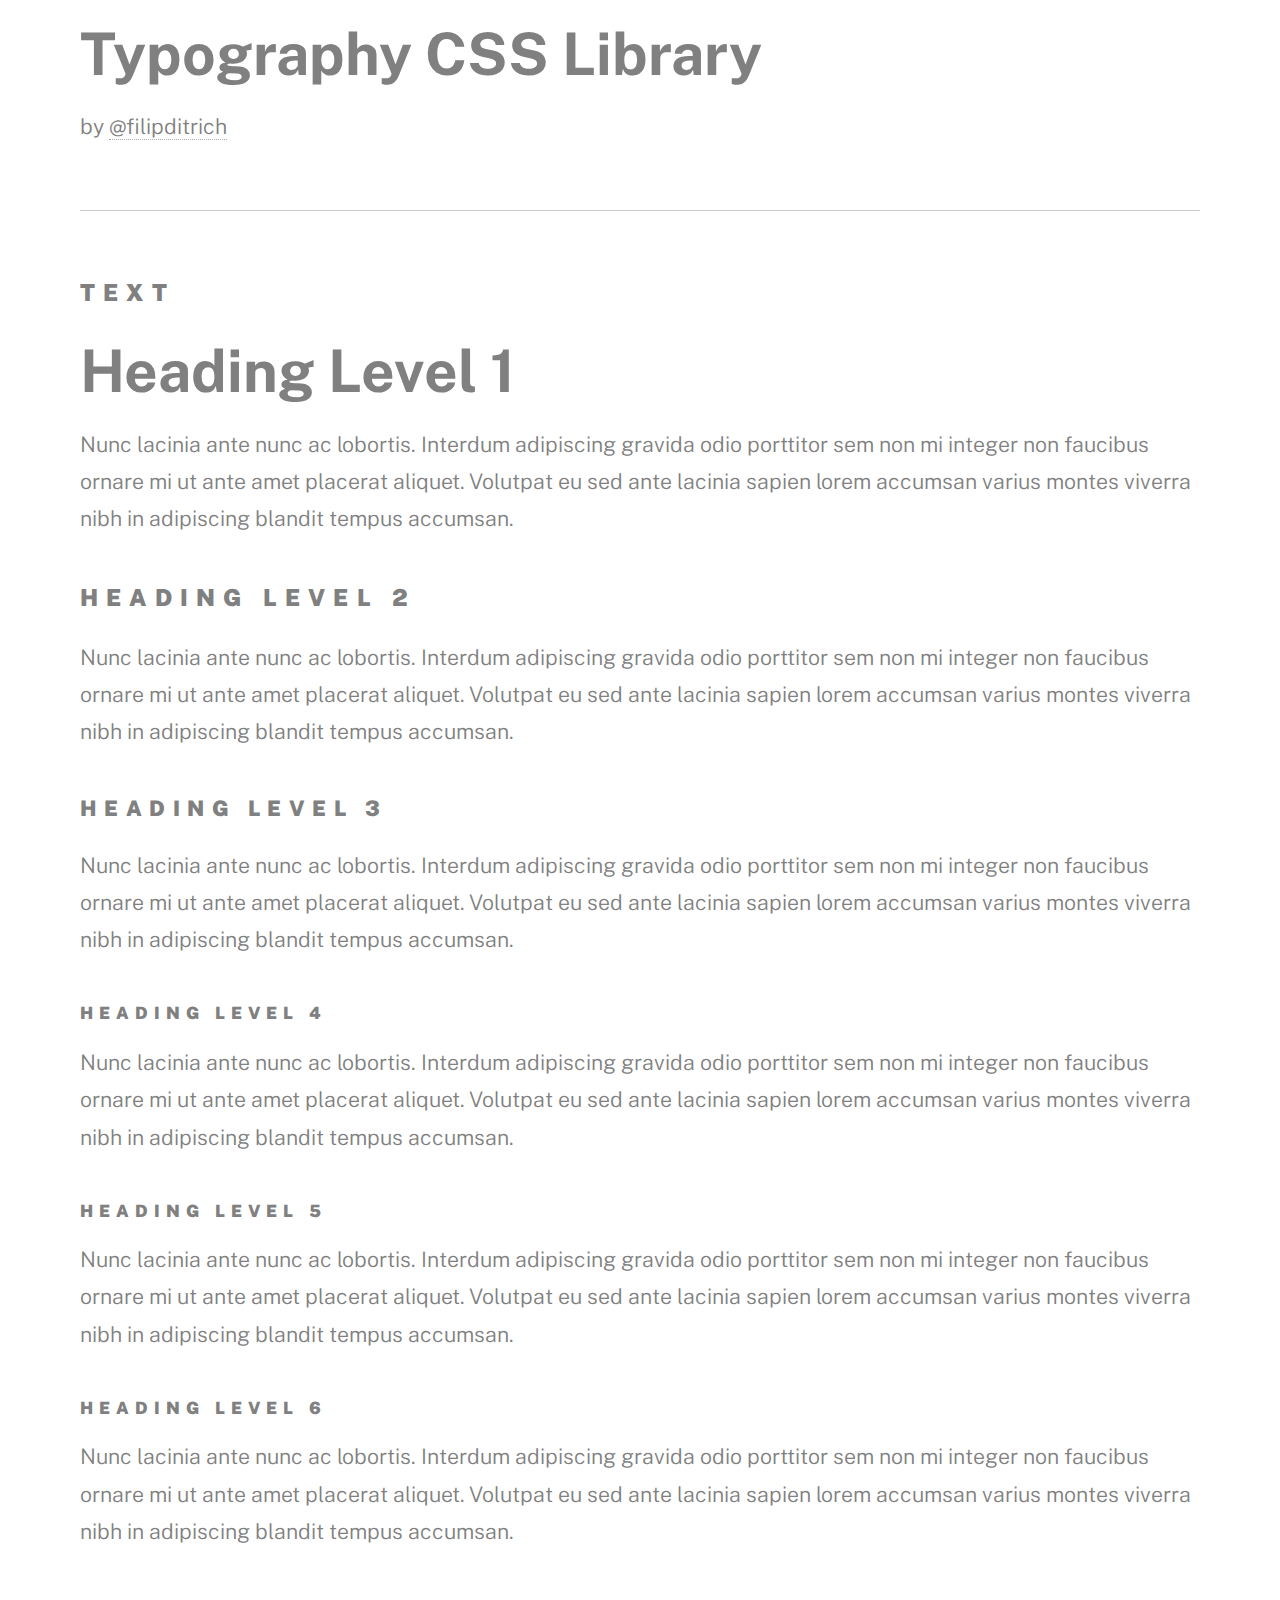
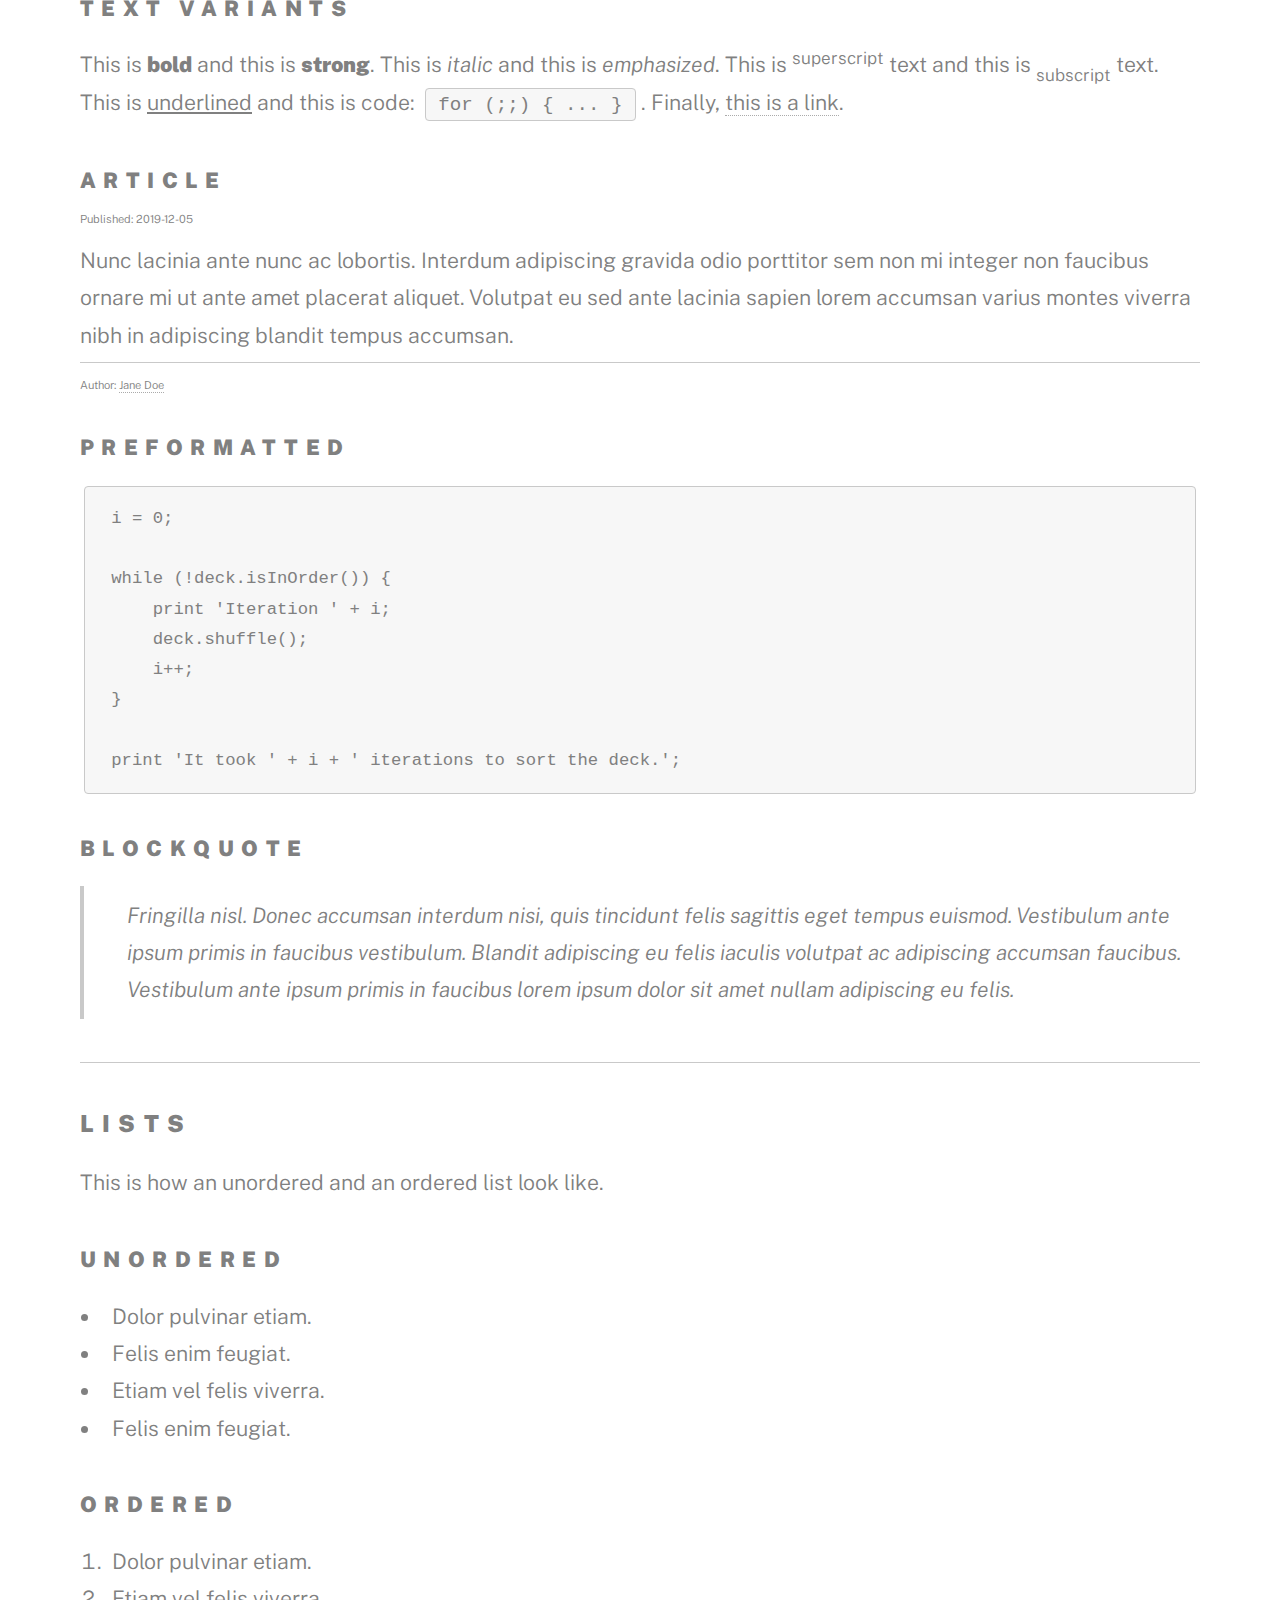
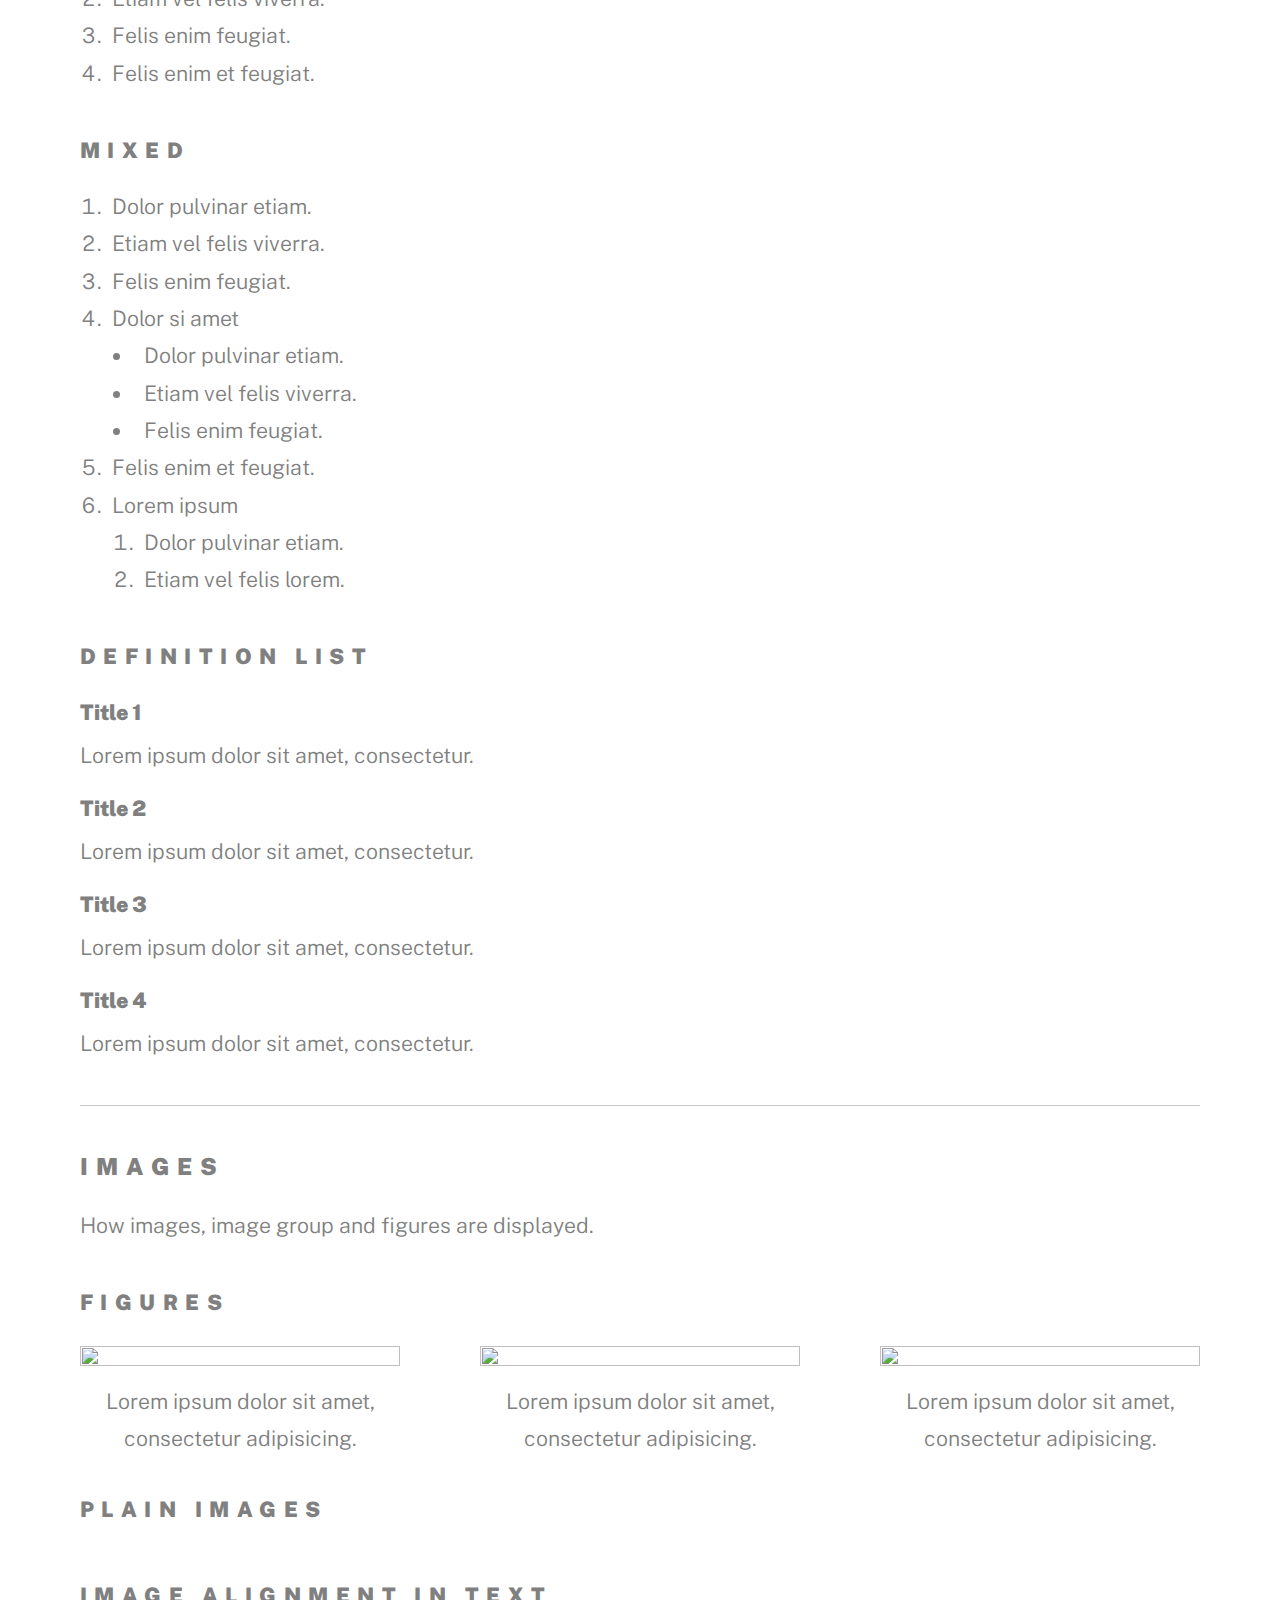
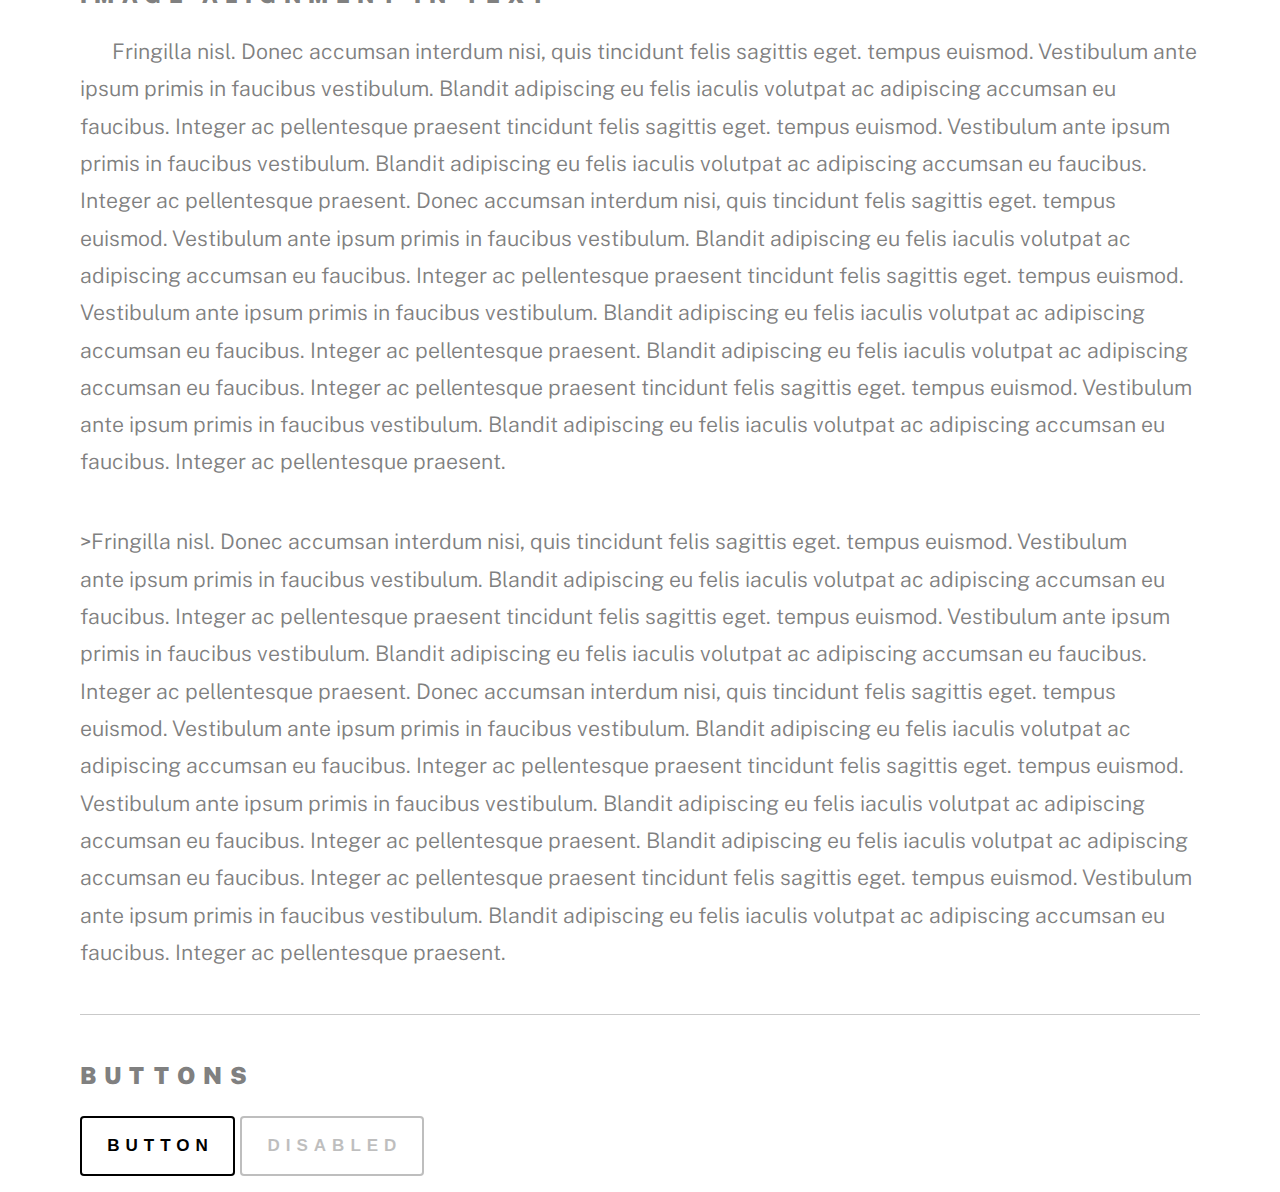
==== index.html @ 23627c30 "demo" ====
<!DOCTYPE html>
<html lang="en">
<head>
	<meta charset="UTF-8">
	<meta name="viewport" content="width=device-width, initial-scale=1, user-scalable=no" />
	<base href="/typography-css-library">
	<link rel="stylesheet" href="typography.css">
	<title>Typography</title>
</head>
<body>

<main>
	<h1>Typography CSS Library</h1>
	<span>by <a href="https://github.com/filipditrich">@filipditrich</a></span>

	<hr class="major" />

	<!-- Text -->
	<section>
		<h2>Text</h2>

		<h1>Heading Level 1</h1>
		<p>Nunc lacinia ante nunc ac lobortis. Interdum adipiscing gravida odio porttitor sem non mi integer non faucibus ornare mi ut ante amet placerat aliquet. Volutpat eu sed ante lacinia sapien lorem accumsan varius montes viverra nibh in adipiscing blandit tempus accumsan.</p>
		<h2>Heading Level 2</h2>
		<p>Nunc lacinia ante nunc ac lobortis. Interdum adipiscing gravida odio porttitor sem non mi integer non faucibus ornare mi ut ante amet placerat aliquet. Volutpat eu sed ante lacinia sapien lorem accumsan varius montes viverra nibh in adipiscing blandit tempus accumsan.</p>
		<h3>Heading Level 3</h3>
		<p>Nunc lacinia ante nunc ac lobortis. Interdum adipiscing gravida odio porttitor sem non mi integer non faucibus ornare mi ut ante amet placerat aliquet. Volutpat eu sed ante lacinia sapien lorem accumsan varius montes viverra nibh in adipiscing blandit tempus accumsan.</p>
		<h4>Heading Level 4</h4>
		<p>Nunc lacinia ante nunc ac lobortis. Interdum adipiscing gravida odio porttitor sem non mi integer non faucibus ornare mi ut ante amet placerat aliquet. Volutpat eu sed ante lacinia sapien lorem accumsan varius montes viverra nibh in adipiscing blandit tempus accumsan.</p>
		<h5>Heading Level 5</h5>
		<p>Nunc lacinia ante nunc ac lobortis. Interdum adipiscing gravida odio porttitor sem non mi integer non faucibus ornare mi ut ante amet placerat aliquet. Volutpat eu sed ante lacinia sapien lorem accumsan varius montes viverra nibh in adipiscing blandit tempus accumsan.</p>
		<h6>Heading Level 6</h6>
		<p>Nunc lacinia ante nunc ac lobortis. Interdum adipiscing gravida odio porttitor sem non mi integer non faucibus ornare mi ut ante amet placerat aliquet. Volutpat eu sed ante lacinia sapien lorem accumsan varius montes viverra nibh in adipiscing blandit tempus accumsan.</p>

		<h3>Text Variants</h3>
		<p>This is <b>bold</b> and this is <strong>strong</strong>. This is <i>italic</i> and this is
			<em>emphasized</em>. This is <sup>superscript</sup> text and this is <sub>subscript</sub> text. This is
			<u>underlined</u> and this is code: <code>for (;;) { ... }</code>. Finally, <a href="#">this is a link</a>.
		</p>

		<article>
			<header>
				<h3>Article</h3>
				<small>Published:
					<time pubdate="pubdate">2019-12-05</time>
				</small>
			</header>
			<p>Nunc lacinia ante nunc ac lobortis. Interdum adipiscing gravida odio porttitor sem non mi integer non faucibus ornare mi ut ante amet placerat aliquet. Volutpat eu sed ante lacinia sapien lorem accumsan varius montes viverra nibh in adipiscing blandit tempus accumsan.</p>
			<footer>
				<p>
					<small>Author: <a href="#">Jane Doe</a></small>
				</p>
			</footer>
		</article>

		<h3>Preformatted</h3>
		<pre><code>i = 0;

while (!deck.isInOrder()) {
    print 'Iteration ' + i;
    deck.shuffle();
    i++;
}

print 'It took ' + i + ' iterations to sort the deck.';</code></pre>

		<h3>Blockquote</h3>
		<blockquote>Fringilla nisl. Donec accumsan interdum nisi, quis tincidunt felis sagittis eget tempus euismod. Vestibulum ante ipsum primis in faucibus vestibulum. Blandit adipiscing eu felis iaculis volutpat ac adipiscing accumsan faucibus. Vestibulum ante ipsum primis in faucibus lorem ipsum dolor sit amet nullam adipiscing eu felis.</blockquote>
	</section>

	<hr />

	<!-- Lists -->
	<section>
		<h2>Lists</h2>
		<p>This is how an unordered and an ordered list look like.</p>

		<h3>Unordered</h3>
		<ul>
			<li>Dolor pulvinar etiam.</li>
			<li>Felis enim feugiat.</li>
			<li>Etiam vel felis viverra.</li>
			<li>Felis enim feugiat.</li>
		</ul>

		<h3>Ordered</h3>
		<ol>
			<li>Dolor pulvinar etiam.</li>
			<li>Etiam vel felis viverra.</li>
			<li>Felis enim feugiat.</li>
			<li>Felis enim et feugiat.</li>
		</ol>

		<h3>Mixed</h3>
		<ol>
			<li>Dolor pulvinar etiam.</li>
			<li>Etiam vel felis viverra.</li>
			<li>Felis enim feugiat.</li>
			<li>Dolor si amet
				<ul>
					<li>Dolor pulvinar etiam.</li>
					<li>Etiam vel felis viverra.</li>
					<li>Felis enim feugiat.</li>
				</ul>
			</li>
			<li>Felis enim et feugiat.</li>
			<li>Lorem ipsum
				<ol>
					<li>Dolor pulvinar etiam.</li>
					<li>Etiam vel felis lorem.</li>
				</ol>
			</li>
		</ol>

		<h3>Definition List</h3>
		<dl>
			<dt>Title 1</dt>
			<dd>Lorem ipsum dolor sit amet, consectetur.</dd>
			<dt>Title 2</dt>
			<dd>Lorem ipsum dolor sit amet, consectetur.</dd>
			<dt>Title 3</dt>
			<dd>Lorem ipsum dolor sit amet, consectetur.</dd>
			<dt>Title 4</dt>
			<dd>Lorem ipsum dolor sit amet, consectetur.</dd>
		</dl>
	</section>

	<hr />

	<!-- Images -->
	<section>
		<h2>Images</h2>
		<p>How images, image group and figures are displayed.</p>

		<h3>Figures</h3>
		<div class="element-group">
			<figure>
				<img src="images/pic06.jpg" alt="">
				<figcaption>Lorem ipsum dolor sit amet, consectetur adipisicing.</figcaption>
			</figure>
			<figure>
				<img src="images/pic07.jpg" alt="">
				<figcaption>Lorem ipsum dolor sit amet, consectetur adipisicing.</figcaption>
			</figure>
			<figure>
				<img src="images/pic08.jpg" alt="">
				<figcaption>Lorem ipsum dolor sit amet, consectetur adipisicing.</figcaption>
			</figure>
		</div>

		<h3>Plain Images</h3>
		<div class="element-group">
			<img src="images/pic07.jpg" alt="">
			<img src="images/pic07.jpg" alt="">
			<img src="images/pic07.jpg" alt="">
		</div>

		<h3>Image Alignment in Text</h3>
		<p>
			<img class="left" src="images/pic14.jpg" alt="" />Fringilla nisl. Donec accumsan interdum nisi, quis tincidunt felis sagittis eget. tempus euismod. Vestibulum ante ipsum primis in faucibus vestibulum. Blandit adipiscing eu felis iaculis volutpat ac adipiscing accumsan eu faucibus. Integer ac pellentesque praesent tincidunt felis sagittis eget. tempus euismod. Vestibulum ante ipsum primis in faucibus vestibulum. Blandit adipiscing eu felis iaculis volutpat ac adipiscing accumsan eu faucibus. Integer ac pellentesque praesent. Donec accumsan interdum nisi, quis tincidunt felis sagittis eget. tempus euismod. Vestibulum ante ipsum primis in faucibus vestibulum. Blandit adipiscing eu felis iaculis volutpat ac adipiscing accumsan eu faucibus. Integer ac pellentesque praesent tincidunt felis sagittis eget. tempus euismod. Vestibulum ante ipsum primis in faucibus vestibulum. Blandit adipiscing eu felis iaculis volutpat ac adipiscing accumsan eu faucibus. Integer ac pellentesque praesent. Blandit adipiscing eu felis iaculis volutpat ac adipiscing accumsan eu faucibus. Integer ac pellentesque praesent tincidunt felis sagittis eget. tempus euismod. Vestibulum ante ipsum primis in faucibus vestibulum. Blandit adipiscing eu felis iaculis volutpat ac adipiscing accumsan eu faucibus. Integer ac pellentesque praesent.
		</p>
		<p>><img class="right" src="images/pic15.jpg" alt="" />Fringilla nisl. Donec accumsan interdum nisi, quis tincidunt felis sagittis eget. tempus euismod. Vestibulum ante ipsum primis in faucibus vestibulum. Blandit adipiscing eu felis iaculis volutpat ac adipiscing accumsan eu faucibus. Integer ac pellentesque praesent tincidunt felis sagittis eget. tempus euismod. Vestibulum ante ipsum primis in faucibus vestibulum. Blandit adipiscing eu felis iaculis volutpat ac adipiscing accumsan eu faucibus. Integer ac pellentesque praesent. Donec accumsan interdum nisi, quis tincidunt felis sagittis eget. tempus euismod. Vestibulum ante ipsum primis in faucibus vestibulum. Blandit adipiscing eu felis iaculis volutpat ac adipiscing accumsan eu faucibus. Integer ac pellentesque praesent tincidunt felis sagittis eget. tempus euismod. Vestibulum ante ipsum primis in faucibus vestibulum. Blandit adipiscing eu felis iaculis volutpat ac adipiscing accumsan eu faucibus. Integer ac pellentesque praesent. Blandit adipiscing eu felis iaculis volutpat ac adipiscing accumsan eu faucibus. Integer ac pellentesque praesent tincidunt felis sagittis eget. tempus euismod. Vestibulum ante ipsum primis in faucibus vestibulum. Blandit adipiscing eu felis iaculis volutpat ac adipiscing accumsan eu faucibus. Integer ac pellentesque praesent.
		</p>
	</section>

	<hr />

	<!-- Buttons -->
	<section>
		<h2>Buttons</h2>
		<button>Button</button>
		<button disabled>Disabled</button>
	</section>

</main>

</body>
</html>
---- typography.css ----
/* prefixed by https://autoprefixer.github.io (PostCSS: v7.0.26, autoprefixer: v9.7.3) */
@import url('https://fonts.googleapis.com/css?family=Public+Sans:300,400,700,900&display=swap');

html, body, div, span, applet, object,
iframe, h1, h2, h3, h4, h5, h6, p, blockquote,
pre, a, abbr, acronym, address, big, cite,
code, del, dfn, em, img, ins, kbd, q, s, samp,
small, strike, strong, sub, sup, tt, var, b,
u, i, center, dl, dt, dd, ol, ul, li, fieldset,
form, label, legend, table, caption, tbody,
tfoot, thead, tr, th, td, article, aside,
canvas, details, embed, figure, figcaption,
footer, header, hgroup, menu, nav, output, ruby,
section, summary, time, mark, audio, video {
    margin: 0;
    padding: 0;
    border: 0;
    font-size: 100%;
    vertical-align: baseline;
}

article, aside, details, figcaption, figure,
footer, header, hgroup, menu, nav, section {
    display: block;
}

body {
    line-height: 1.5;
}

main {
    padding: 1rem 5rem;
}

ol, ul {
    list-style: none;
}

blockquote, q {
    quotes: none;
}

blockquote:before, blockquote:after, q:before, q:after {
    content: "";
}

table {
    border-collapse: collapse;
    border-spacing: 0;
}

body {
    -webkit-text-size-adjust: none;
}

mark {
    background-color: transparent;
    color: inherit;
}

input::-moz-focus-inner {
    border: 0;
    padding: 0;
}

input, select, textarea {
    -moz-appearance: none;
    -webkit-appearance: none;
    appearance: none;
}

/* Basic */
body {
    -ms-overflow-style: scrollbar;
}

html {
    -webkit-box-sizing: border-box;
    box-sizing: border-box;
}

*, *:before, *:after {
    -webkit-box-sizing: inherit;
    box-sizing: inherit;
}

body {
    background: #ffffff;
}

/* Type */
body, input, select, textarea {
    color: gray;
    font-family: "Public Sans", Helvetica, sans-serif;
    font-size: 16pt;
    font-weight: 300;
    line-height: 1.75;
}

a {
    -webkit-transition: border-bottom-color 0.2s ease, color 0.2s ease;
    -o-transition: border-bottom-color 0.2s ease, color 0.2s ease;
    transition: border-bottom-color 0.2s ease, color 0.2s ease;
    text-decoration: none;
    color: Gray;
    border-bottom: dotted 1px rgba(88, 88, 88, 0.5);
}

a:hover {
    border-bottom-color: transparent;
    color: cornflowerblue !important;
}

strong, b {
    font-weight: 900;
}

small {
    font-size: 0.7rem;
}

em, i {
    font-style: italic;
}

p {
    margin: 0 0 2em 0;
}

h1 {
    font-size: 2.75em;
    font-weight: 700;
    line-height: 1.3;
    margin: 0 0 1rem 0;
}

h1 a {
    color: inherit;
}

h2, h3, h4, h5, h6 {
    font-weight: 900;
    line-height: 1.5;
    margin: 0 0 1em 0;
    text-transform: uppercase;
    letter-spacing: 0.35em;
}

h2 a, h3 a, h4 a, h5 a, h6 a {
    color: inherit;
}

h2 {
    font-size: 1.1em;
}

h3 {
    font-size: 1em;
}

h4 {
    font-size: 0.8em;
}

h5 {
    font-size: 0.8em;
}

h6 {
    font-size: 0.8em;
}

sub {
    font-size: 0.8em;
    position: relative;
    top: 0.5em;
}

sup {
    font-size: 0.8em;
    position: relative;
    top: -0.5em;
}

blockquote {
    border-left: solid 4px #c9c9c9;
    font-style: italic;
    margin: 0 0 2em 0;
    padding: 0.5em 0 0.5em 2em;
}

code {
    background: rgba(144, 144, 144, 0.075);
    border-radius: 4px;
    border: solid 1px #c9c9c9;
    font-family: "Courier New", monospace;
    font-size: 0.9em;
    margin: 0 0.25em;
    padding: 0.25em 0.65em;
}

pre {
    -webkit-overflow-scrolling: touch;
    font-family: "Courier New", monospace;
    font-size: 0.9em;
    margin: 0 0 2em 0;
}

pre code {
    display: block;
    line-height: 1.75;
    padding: 1em 1.5em;
    overflow-x: auto;
}

hr {
    border: 0;
    border-bottom: solid 1px #c9c9c9;
    margin: 2em 0;
}

hr.major {
    margin: 3em 0;
}

.align-left {
    text-align: left;
}

.align-center {
    text-align: center;
}

.align-right {
    text-align: right;
}

/* Articles */
article {
    margin: 0 0 2rem 0;
}

article header {
    margin: 0 0 0.5rem 0;
}

article header h1,
article header h2,
article header h3,
article header h4,
article header h5,
article header h6 {
    margin: 0;
}

article p {
    margin: 0 0 0.5rem 0;
}

article footer {
    border-top: solid 1px #c9c9c9;
}

/* List */
ol {
    list-style: decimal;
    margin: 0 0 2em 0;
    padding-left: 1.25em;
}

ol li {
    padding-left: 0.25em;
}

ol li ol,
ol li ul {
    margin: 0;
}

ul {
    list-style: disc;
    margin: 0 0 2em 0;
    padding-left: 1em;
}

ul li {
    padding-left: 0.5em;
}

ul li ul,
ul li ol {
    margin: 0;
}

dl {
    margin: 0 0 2em 0;
}

dl dt {
    display: block;
    font-weight: 900;
    margin: 1rem 0 0.25em 0;
}

/* Button */
button {
    -moz-appearance: none;
    -webkit-appearance: none;
    appearance: none;
    -webkit-transition: background-color 0.2s ease-in-out, color 0.2s ease-in-out, box-shadow 0.2s ease-in-out;
    -webkit-transition: background-color 0.2s ease-in-out, color 0.2s ease-in-out, -webkit-box-shadow 0.2s ease-in-out;
    transition: background-color 0.2s ease-in-out, color 0.2s ease-in-out, -webkit-box-shadow 0.2s ease-in-out;
    -o-transition: background-color 0.2s ease-in-out, color 0.2s ease-in-out, box-shadow 0.2s ease-in-out;
    transition: background-color 0.2s ease-in-out, color 0.2s ease-in-out, box-shadow 0.2s ease-in-out;
    transition: background-color 0.2s ease-in-out, color 0.2s ease-in-out, box-shadow 0.2s ease-in-out, -webkit-box-shadow 0.2s ease-in-out;
    background-color: transparent;
    border-radius: 4px;
    border: 0;
    -webkit-box-shadow: inset 0 0 0 2px black;
    box-shadow: inset 0 0 0 2px black;
    color: black;
    cursor: pointer;
    display: inline-block;
    font-size: 0.8em;
    font-weight: 900;
    height: 3.5em;
    letter-spacing: 0.35em;
    line-height: 3.45em;
    overflow: hidden;
    padding: 0 1.25em 0 1.6em;
    text-align: center;
    text-decoration: none;
    -o-text-overflow: ellipsis;
    text-overflow: ellipsis;
    text-transform: uppercase;
    white-space: nowrap;
}

button:hover {
    color: gray !important;
    -webkit-box-shadow: inset 0 0 0 2px gray;
    box-shadow: inset 0 0 0 2px gray;
}

button:active {
    background-color: rgba(255, 255, 255, 0.1);
}

button:disabled {
    pointer-events: none;
    opacity: 0.25;
}

/* Images */
img {
    border: 0;
    border-radius: 0.25rem;
    display: block;
}

img.left, img.right {
    max-width: 40%;
}

img.left img, img.right img {
    width: 100%;
}

img.left {
    float: left;
    margin: 0 1.5em 1em 0;
    top: 0.25em;
}

img.right {
    float: right;
    margin: 0 0 1em 1.5em;
    top: 0.25em;
}

figure {
    width: 100%;
    height: 100%;
    margin: 0;
}

figure figcaption {
    width: 100%;
    height: 20%;
    text-align: center;
    padding: 5px;
}

figure img {
    width: 100%;
    height: 80%;
}

/* Groups */
.element-group {
    display: -webkit-box;
    display: -ms-flexbox;
    display: flex;
    -ms-flex-wrap: wrap;
    flex-wrap: wrap;
    -webkit-box-pack: justify;
    -ms-flex-pack: justify;
    justify-content: space-between;
    margin: 0 0 2rem 0;
}

.element-group > * {
    max-width: 320px;
}

/* Queries */
@media screen and (max-width: 360px) {
    h1 {
        font-size: 1.75em;
    }
}

@media (max-width: 576px) {
    h1 {
        font-size: 2em;
        margin: 0 0 1em 0;
    }

    .element-group > * {
        max-width: 100%;
    }
}

@media (max-width: 768px) {
    main {
        padding: 1rem 1.5rem;
    }

    h2 {
        font-size: 1em;
    }

    h3 {
        font-size: 0.8em;
    }

    .element-group > * {
        margin: 0 0 1rem 0;
    }
}

@media (max-width: 992px) {
    main {
        padding: 1rem 2rem;
    }

    h1 br, h2 br, h3 br, h4 br, h5 br, h6 br {
        display: none;
    }
}

@media (max-width: 1200px) {
    body, input, select, textarea {
        font-size: 12pt;
    }
}

@media print {
    body {
        font-family: sans-serif;
        page-break-inside: avoid;
    }

    img {
        page-break-before: auto;
        page-break-after: auto;
        page-break-inside: avoid;
    }
}

/*# sourceMappingURL=typography.css.map */
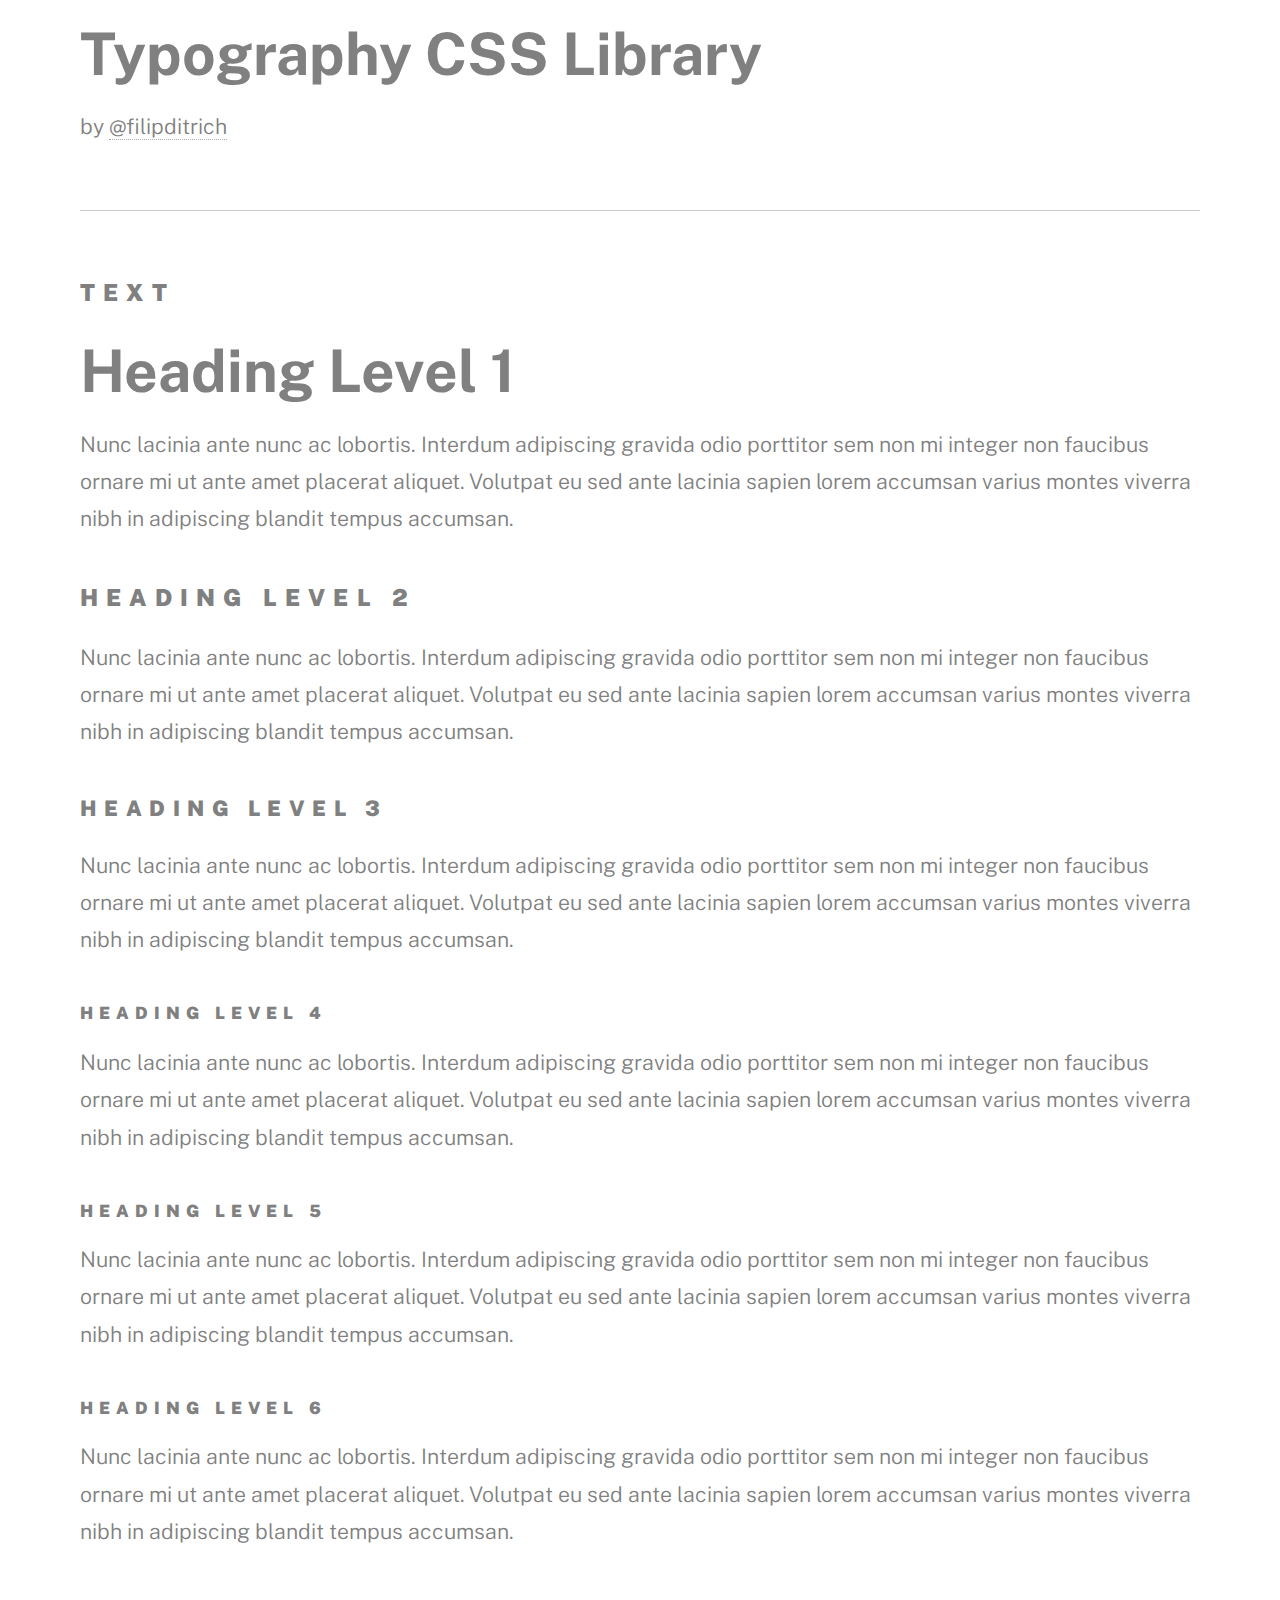
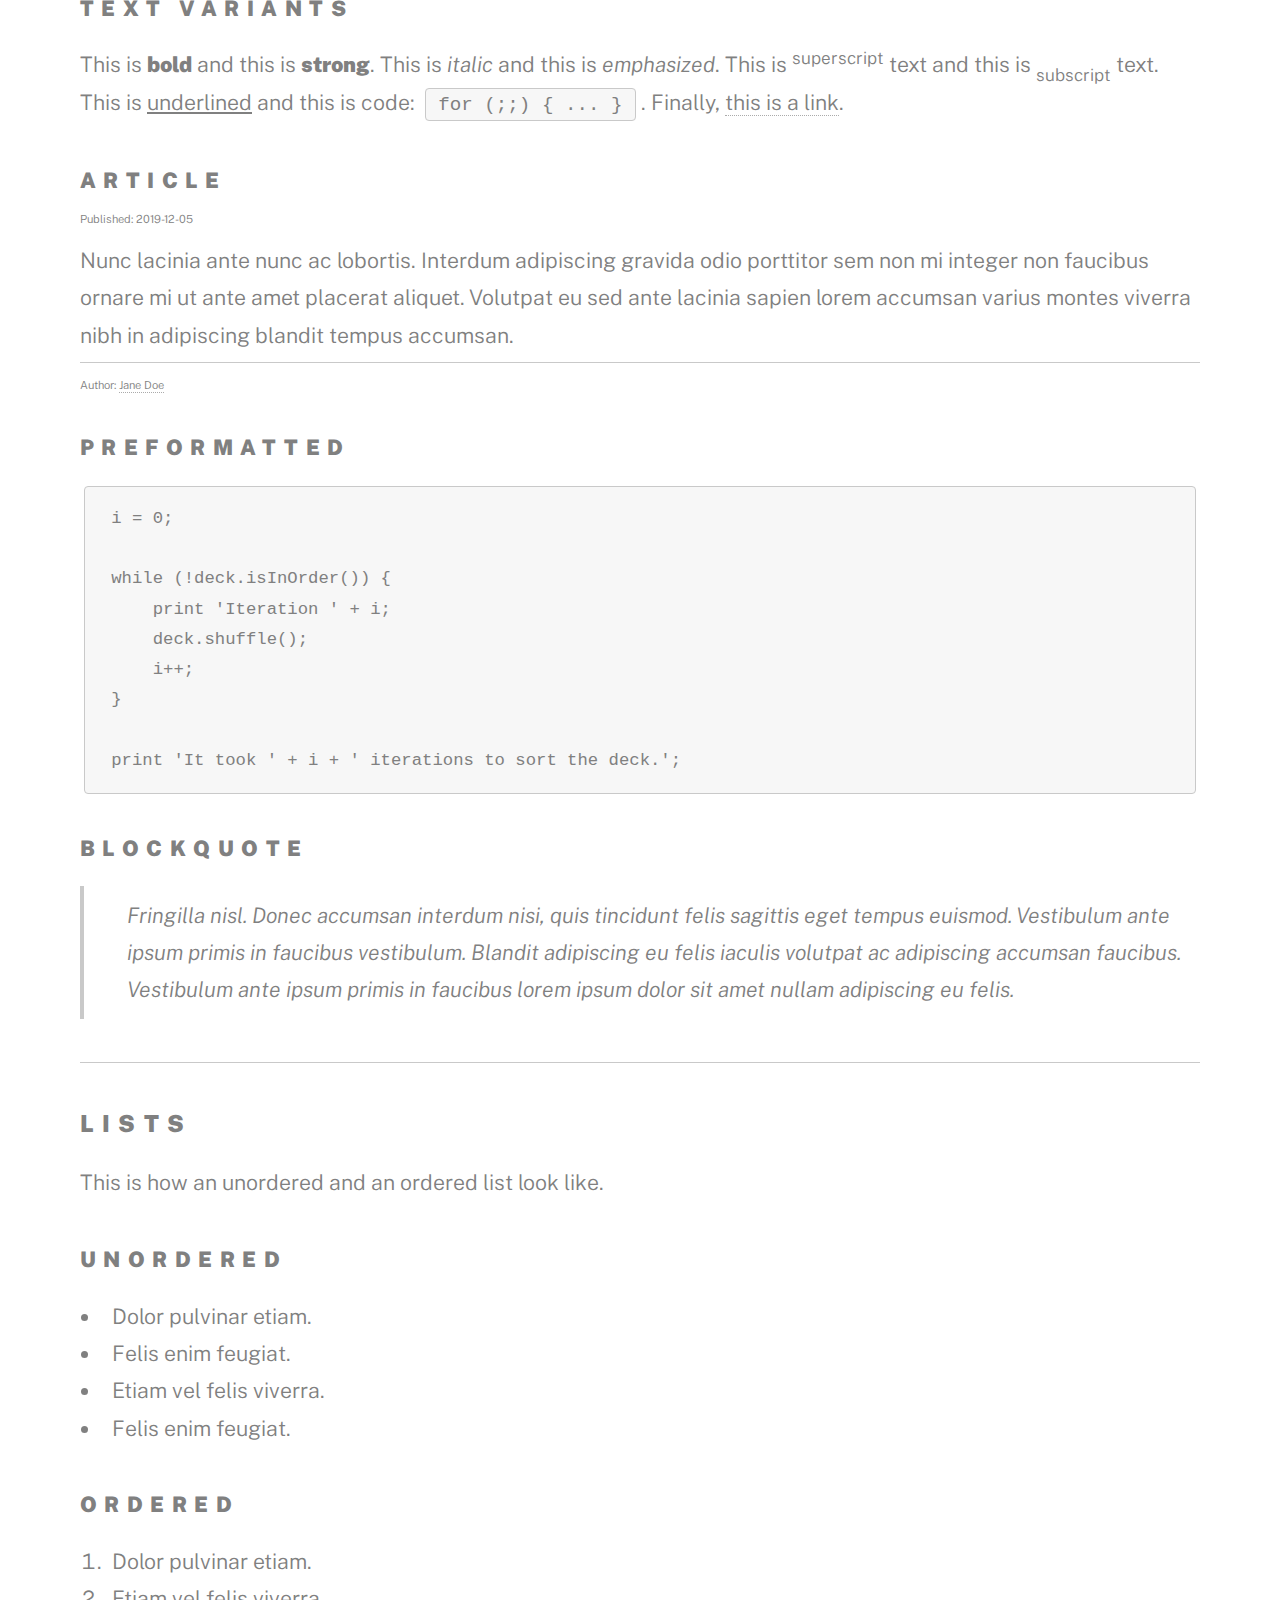
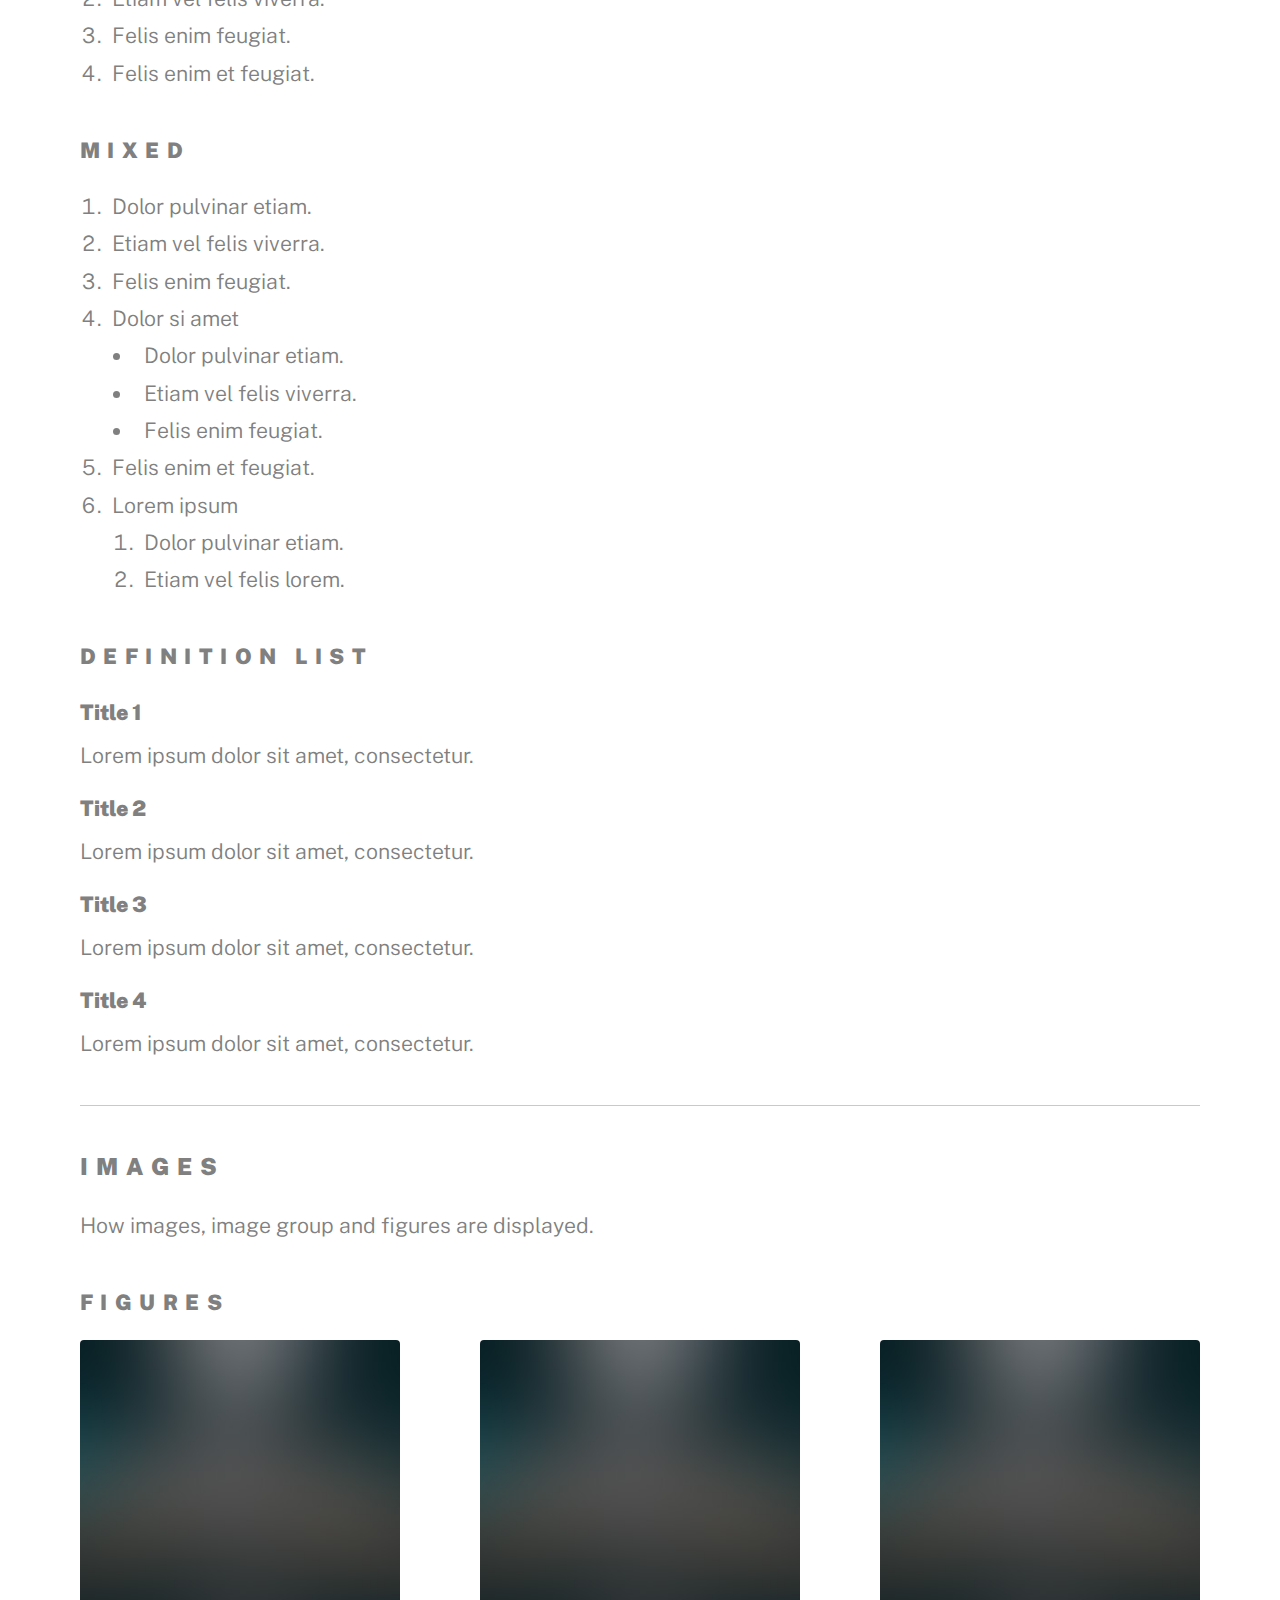
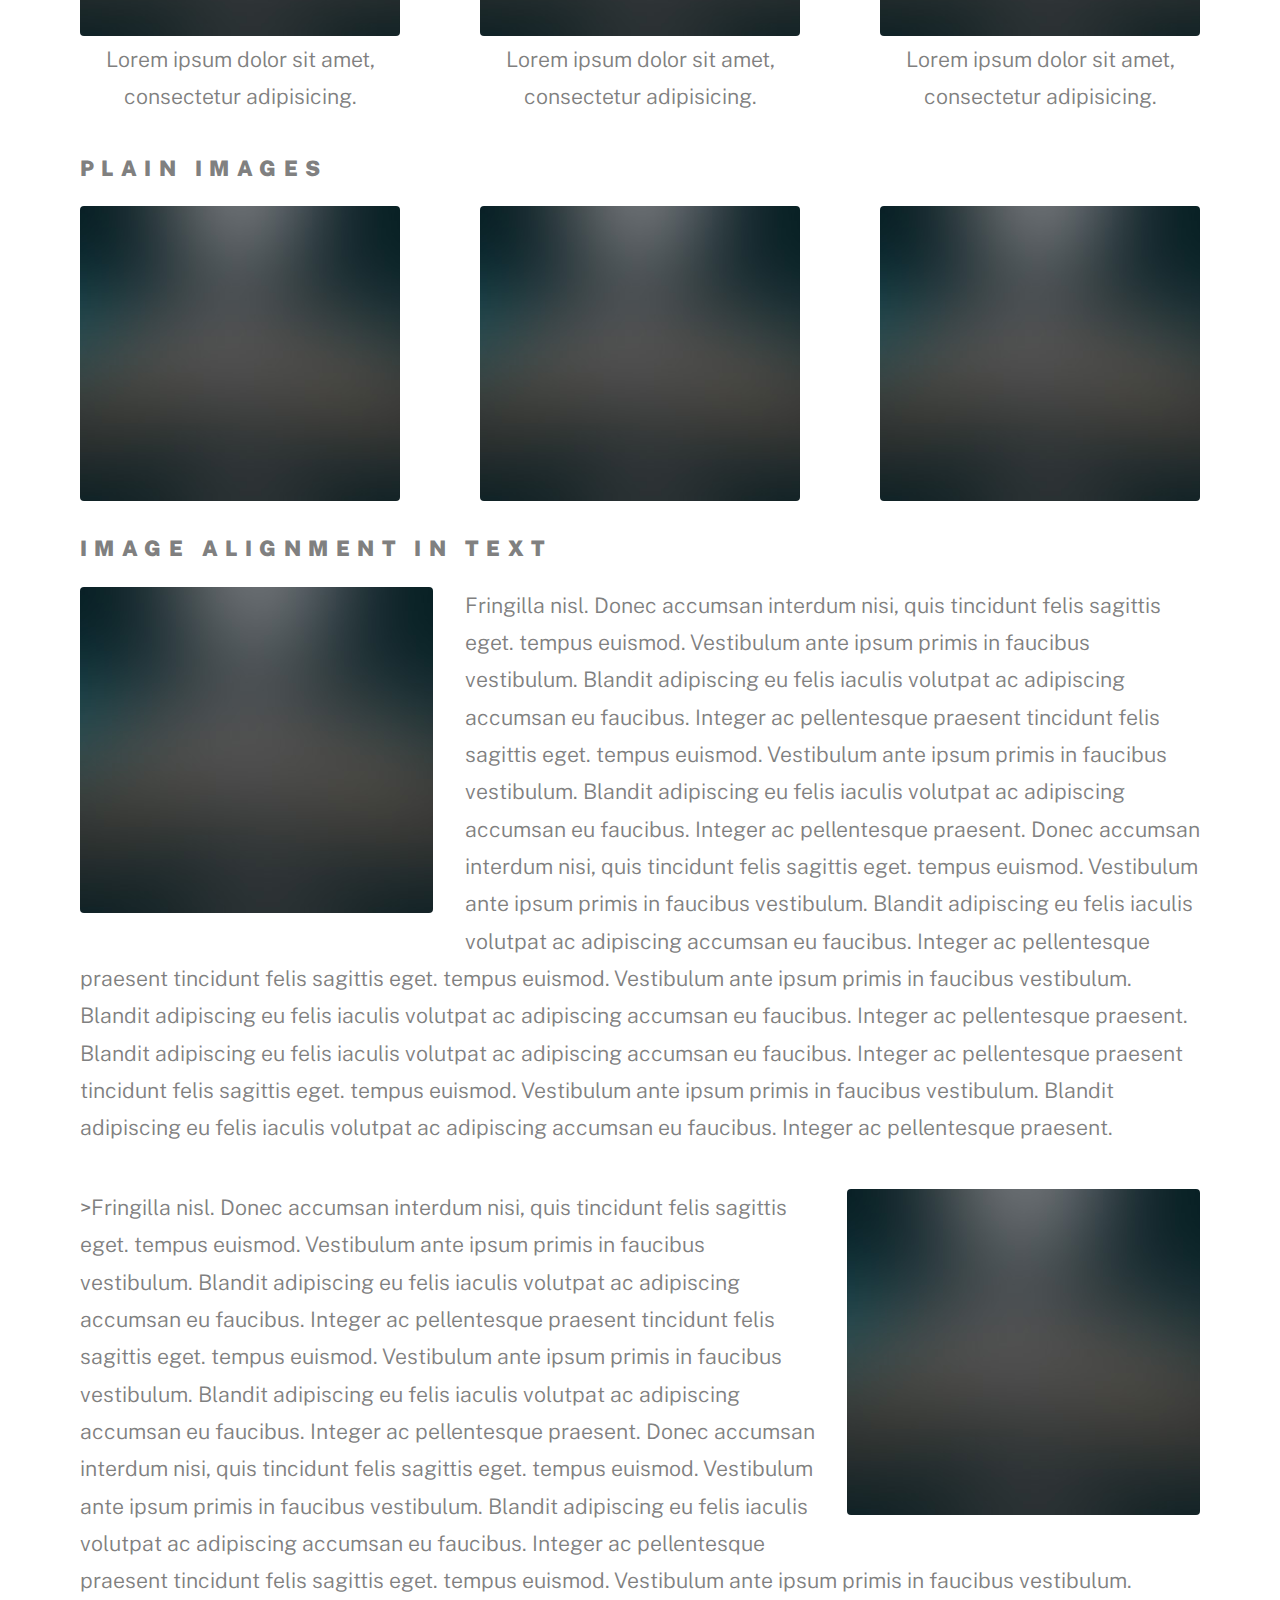
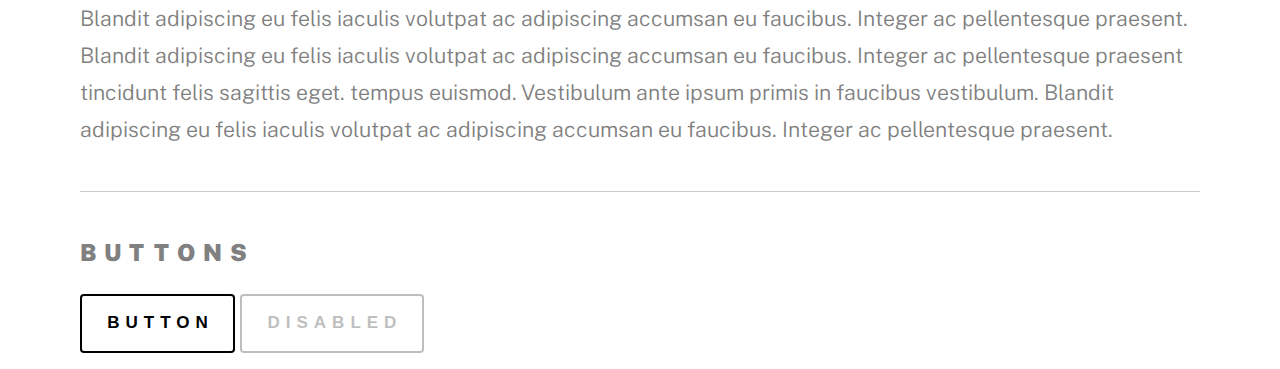
==== commit 77186b8f: "path fixes" ====
--- a/index.html
+++ b/index.html
@@ -3,8 +3,7 @@
 <head>
 	<meta charset="UTF-8">
 	<meta name="viewport" content="width=device-width, initial-scale=1, user-scalable=no" />
-	<base href="/typography-css-library">
-	<link rel="stylesheet" href="typography.css">
+	<link rel="stylesheet" href="./typography.css">
 	<title>Typography</title>
 </head>
 <body>
@@ -135,31 +134,31 @@
 		<h3>Figures</h3>
 		<div class="element-group">
 			<figure>
-				<img src="images/pic06.jpg" alt="">
+				<img src="./images/01.jpg" alt="">
 				<figcaption>Lorem ipsum dolor sit amet, consectetur adipisicing.</figcaption>
 			</figure>
 			<figure>
-				<img src="images/pic07.jpg" alt="">
+				<img src="./images/01.jpg" alt="">
 				<figcaption>Lorem ipsum dolor sit amet, consectetur adipisicing.</figcaption>
 			</figure>
 			<figure>
-				<img src="images/pic08.jpg" alt="">
+				<img src="./images/01.jpg" alt="">
 				<figcaption>Lorem ipsum dolor sit amet, consectetur adipisicing.</figcaption>
 			</figure>
 		</div>
 
 		<h3>Plain Images</h3>
 		<div class="element-group">
-			<img src="images/pic07.jpg" alt="">
-			<img src="images/pic07.jpg" alt="">
-			<img src="images/pic07.jpg" alt="">
+			<img src="./images/01.jpg" alt="">
+			<img src="./images/01.jpg" alt="">
+			<img src="./images/01.jpg" alt="">
 		</div>
 
 		<h3>Image Alignment in Text</h3>
 		<p>
-			<img class="left" src="images/pic14.jpg" alt="" />Fringilla nisl. Donec accumsan interdum nisi, quis tincidunt felis sagittis eget. tempus euismod. Vestibulum ante ipsum primis in faucibus vestibulum. Blandit adipiscing eu felis iaculis volutpat ac adipiscing accumsan eu faucibus. Integer ac pellentesque praesent tincidunt felis sagittis eget. tempus euismod. Vestibulum ante ipsum primis in faucibus vestibulum. Blandit adipiscing eu felis iaculis volutpat ac adipiscing accumsan eu faucibus. Integer ac pellentesque praesent. Donec accumsan interdum nisi, quis tincidunt felis sagittis eget. tempus euismod. Vestibulum ante ipsum primis in faucibus vestibulum. Blandit adipiscing eu felis iaculis volutpat ac adipiscing accumsan eu faucibus. Integer ac pellentesque praesent tincidunt felis sagittis eget. tempus euismod. Vestibulum ante ipsum primis in faucibus vestibulum. Blandit adipiscing eu felis iaculis volutpat ac adipiscing accumsan eu faucibus. Integer ac pellentesque praesent. Blandit adipiscing eu felis iaculis volutpat ac adipiscing accumsan eu faucibus. Integer ac pellentesque praesent tincidunt felis sagittis eget. tempus euismod. Vestibulum ante ipsum primis in faucibus vestibulum. Blandit adipiscing eu felis iaculis volutpat ac adipiscing accumsan eu faucibus. Integer ac pellentesque praesent.
+			<img class="left" src="./images/01.jpg" alt="" />Fringilla nisl. Donec accumsan interdum nisi, quis tincidunt felis sagittis eget. tempus euismod. Vestibulum ante ipsum primis in faucibus vestibulum. Blandit adipiscing eu felis iaculis volutpat ac adipiscing accumsan eu faucibus. Integer ac pellentesque praesent tincidunt felis sagittis eget. tempus euismod. Vestibulum ante ipsum primis in faucibus vestibulum. Blandit adipiscing eu felis iaculis volutpat ac adipiscing accumsan eu faucibus. Integer ac pellentesque praesent. Donec accumsan interdum nisi, quis tincidunt felis sagittis eget. tempus euismod. Vestibulum ante ipsum primis in faucibus vestibulum. Blandit adipiscing eu felis iaculis volutpat ac adipiscing accumsan eu faucibus. Integer ac pellentesque praesent tincidunt felis sagittis eget. tempus euismod. Vestibulum ante ipsum primis in faucibus vestibulum. Blandit adipiscing eu felis iaculis volutpat ac adipiscing accumsan eu faucibus. Integer ac pellentesque praesent. Blandit adipiscing eu felis iaculis volutpat ac adipiscing accumsan eu faucibus. Integer ac pellentesque praesent tincidunt felis sagittis eget. tempus euismod. Vestibulum ante ipsum primis in faucibus vestibulum. Blandit adipiscing eu felis iaculis volutpat ac adipiscing accumsan eu faucibus. Integer ac pellentesque praesent.
 		</p>
-		<p>><img class="right" src="images/pic15.jpg" alt="" />Fringilla nisl. Donec accumsan interdum nisi, quis tincidunt felis sagittis eget. tempus euismod. Vestibulum ante ipsum primis in faucibus vestibulum. Blandit adipiscing eu felis iaculis volutpat ac adipiscing accumsan eu faucibus. Integer ac pellentesque praesent tincidunt felis sagittis eget. tempus euismod. Vestibulum ante ipsum primis in faucibus vestibulum. Blandit adipiscing eu felis iaculis volutpat ac adipiscing accumsan eu faucibus. Integer ac pellentesque praesent. Donec accumsan interdum nisi, quis tincidunt felis sagittis eget. tempus euismod. Vestibulum ante ipsum primis in faucibus vestibulum. Blandit adipiscing eu felis iaculis volutpat ac adipiscing accumsan eu faucibus. Integer ac pellentesque praesent tincidunt felis sagittis eget. tempus euismod. Vestibulum ante ipsum primis in faucibus vestibulum. Blandit adipiscing eu felis iaculis volutpat ac adipiscing accumsan eu faucibus. Integer ac pellentesque praesent. Blandit adipiscing eu felis iaculis volutpat ac adipiscing accumsan eu faucibus. Integer ac pellentesque praesent tincidunt felis sagittis eget. tempus euismod. Vestibulum ante ipsum primis in faucibus vestibulum. Blandit adipiscing eu felis iaculis volutpat ac adipiscing accumsan eu faucibus. Integer ac pellentesque praesent.
+		<p>><img class="right" src="./images/01.jpg" alt="" />Fringilla nisl. Donec accumsan interdum nisi, quis tincidunt felis sagittis eget. tempus euismod. Vestibulum ante ipsum primis in faucibus vestibulum. Blandit adipiscing eu felis iaculis volutpat ac adipiscing accumsan eu faucibus. Integer ac pellentesque praesent tincidunt felis sagittis eget. tempus euismod. Vestibulum ante ipsum primis in faucibus vestibulum. Blandit adipiscing eu felis iaculis volutpat ac adipiscing accumsan eu faucibus. Integer ac pellentesque praesent. Donec accumsan interdum nisi, quis tincidunt felis sagittis eget. tempus euismod. Vestibulum ante ipsum primis in faucibus vestibulum. Blandit adipiscing eu felis iaculis volutpat ac adipiscing accumsan eu faucibus. Integer ac pellentesque praesent tincidunt felis sagittis eget. tempus euismod. Vestibulum ante ipsum primis in faucibus vestibulum. Blandit adipiscing eu felis iaculis volutpat ac adipiscing accumsan eu faucibus. Integer ac pellentesque praesent. Blandit adipiscing eu felis iaculis volutpat ac adipiscing accumsan eu faucibus. Integer ac pellentesque praesent tincidunt felis sagittis eget. tempus euismod. Vestibulum ante ipsum primis in faucibus vestibulum. Blandit adipiscing eu felis iaculis volutpat ac adipiscing accumsan eu faucibus. Integer ac pellentesque praesent.
 		</p>
 	</section>
 
